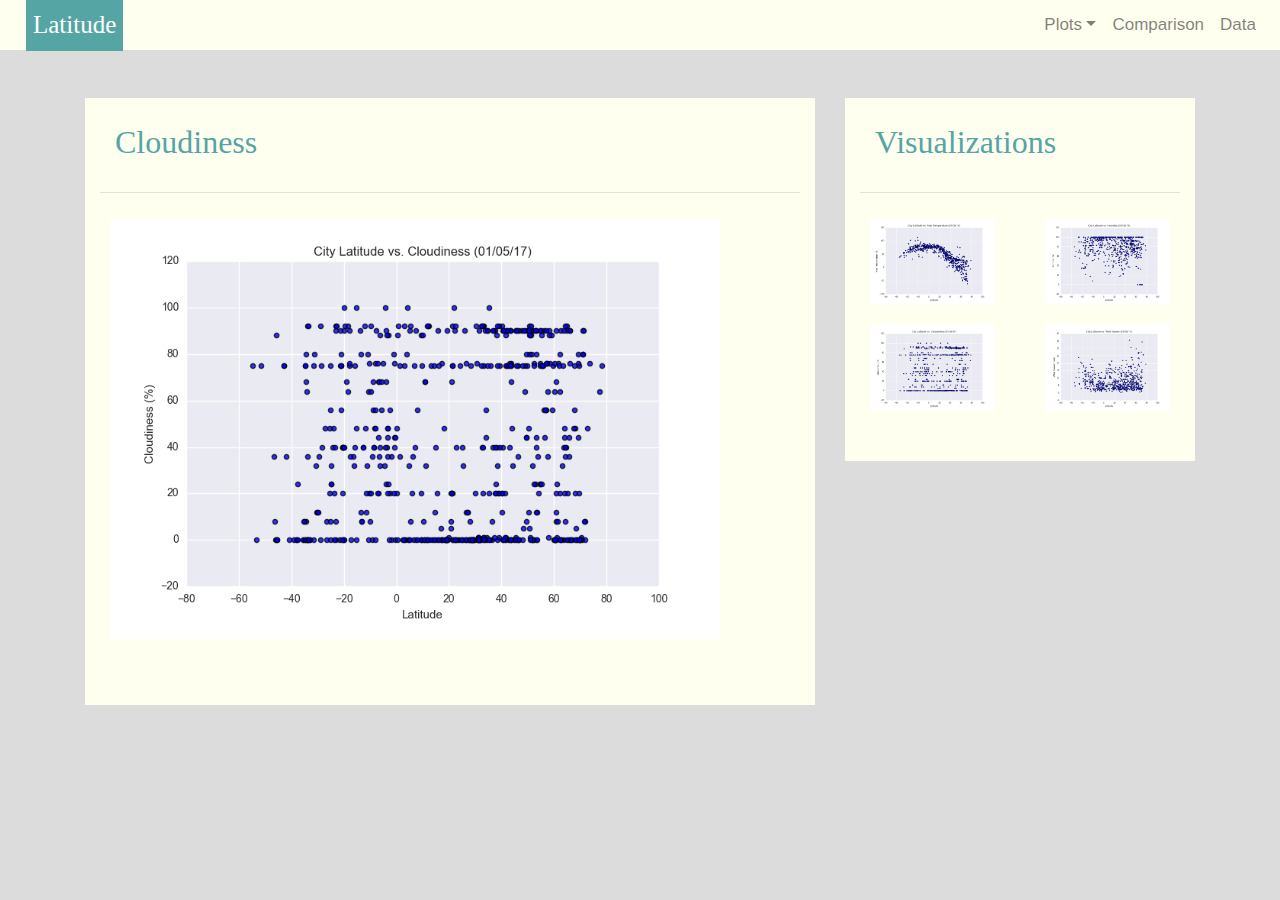
==== cloudiness.html @ 96ca67d0 "All links work, visualizations added, and added notes for remaining issues" ====
<!-- Need to fix dropdown menu and write description -->

<!DOCTYPE html>
<html lang="en">
<head>

    <meta charset="UTF-8">
    <title>Cloudiness graph</title>

    <!-- Bootstrap -->
    <link rel="stylesheet" href="https://stackpath.bootstrapcdn.com/bootstrap/4.3.1/css/bootstrap.min.css" integrity="sha384-ggOyR0iXCbMQv3Xipma34MD+dH/1fQ784/j6cY/iJTQUOhcWr7x9JvoRxT2MZw1T" crossorigin="anonymous">
    <link rel="stylesheet" href="style.css" >
</head>

<body></body>

    <!-- Start of navbar -->
    <nav class="navbar navbar-expand-lg navbar-light ">
      <a class="navbar-brand text-white" href="index.html">Latitude</a>
        <button class="navbar-toggler" type="button" data-toggle="collapse" data-target="#navbarSupportedContent" aria-controls="navbarSupportedContent" aria-expanded="false" aria-label="Toggle navigation">
          <span class="navbar-toggler-icon"></span>
        </button>

        <!-- Right side navbar components -->
        <div class="collapse navbar-collapse" id="navbarNav">
          <ul class="navbar-nav ml-auto">
            
            <li class="nav-item dropdown">
              <a href="#" class="nav-link dropdown-toggle" data-toggle="dropdown" id="navbarDropdownMenuLink" role="button" aria-haspopup="true" aria-expanded="false">Plots</a>
              <div class="dropdown-menu" aria-labelledby="navbarDropdownMenuLink">
                <a class="dropdown-item" href="max_temperature.html">Max Temperature</a>
                <a class="dropdown-item" href="humidity.html">Humidity</a>
                <a class="dropdown-item" href="cloudiness.html">Cloudiness</a>
                <a class="dropdown-item" href="windspeed.html">Wind Speed</a>
              </div>
            </li>
            <li class="nav-item">
                <a class="nav-link" href="./comparisons.html">Comparison</a>
            </li>
            <li class="nav-item">
                <a class="nav-link" href="./data.html">Data</a>
            </li>
           
          </ul>
          
        </div>
      
      </nav>
      <br>
      <br>
      <!-- Start left side content -->
      <div class="container">  
         <div class="row">
             <div class="col-md-8">
                 <div class= "col-md-12">
                     <h2>Cloudiness</h2> 
                     <hr>
                     <p class="text-justify text-muted">
                      <a href="cloudiness.html"><img src="Resources/assets/images/Fig3.png" width="90%"  alt="Latitude vs. Cloudiness" id = "description-image"></a>
                       <!-- WRITE A DESCRIPTION -->
                    </p>
                </div>
             </div> 

             <!-- Start right side content -->
            <div class = "col-md-4">
              <div class="col-md-12">
                    <h2>Visualizations</h2>
                    <hr>
                    <div class="row">
                      <div class="col-3 col-md-6">
                       <a href="max_temperature.html"><img src="Resources/assets/images/Fig1.png" width="100%"  alt="Latitude vs. Max Temperature"></a>
                      </div>

                    
                      <div class="col-3 col-md-6">
                        <a href="humidity.html"><img src="Resources/assets/images/Fig2.png" width="100%"  alt="Latitude vs. Humidity"></a>
                      </div>
                    
                      
                
                      <div class="col-3 col-md-6">
                        <a href="cloudiness.html"><img src="Resources/assets/images/Fig3.png" width="100%"  alt="Latitude vs. Cloudiness"></a>
                      </div>
                      
                      <div class="col-3 col-md-6">
                        <a href="windspeed.html"><img src="Resources/assets/images/Fig4.png" width="100%"  alt="Latitude vs. Windspeed"></a>
                      </div>
                    </div>
            </div>
          </div> 
      </div>
---- style.css ----
/* navbar styling*/
a.navbar-brand{
    margin-left: 10px;
    padding: 7px;
    background-color: rgb(85, 165, 165);
    font-family: 'Times New Roman', Times, serif;
    font-size: 25px;
}

.navbar{
    max-height: 50px;  
    font-size: 17px; 
    background-color: ivory;
}


/* header styling*/
h2{
    color: rgb(85, 165, 165);
    font-family: Georgia, 'Times New Roman', Times, serif;
    padding: 15px;
}

h3{
    color: rgb(85, 165, 165);
    font-family: Georgia, 'Times New Roman', Times, serif;
    padding: 15px;
}

/* Colors */
body {background-color: gainsboro;}

.col-md-12{
    background-color: ivory;
    padding-top: 10px;
    padding-bottom:40px;
}

/* image styling*/
img{
    padding:10px;
    border: none;
    margin: auto;
}
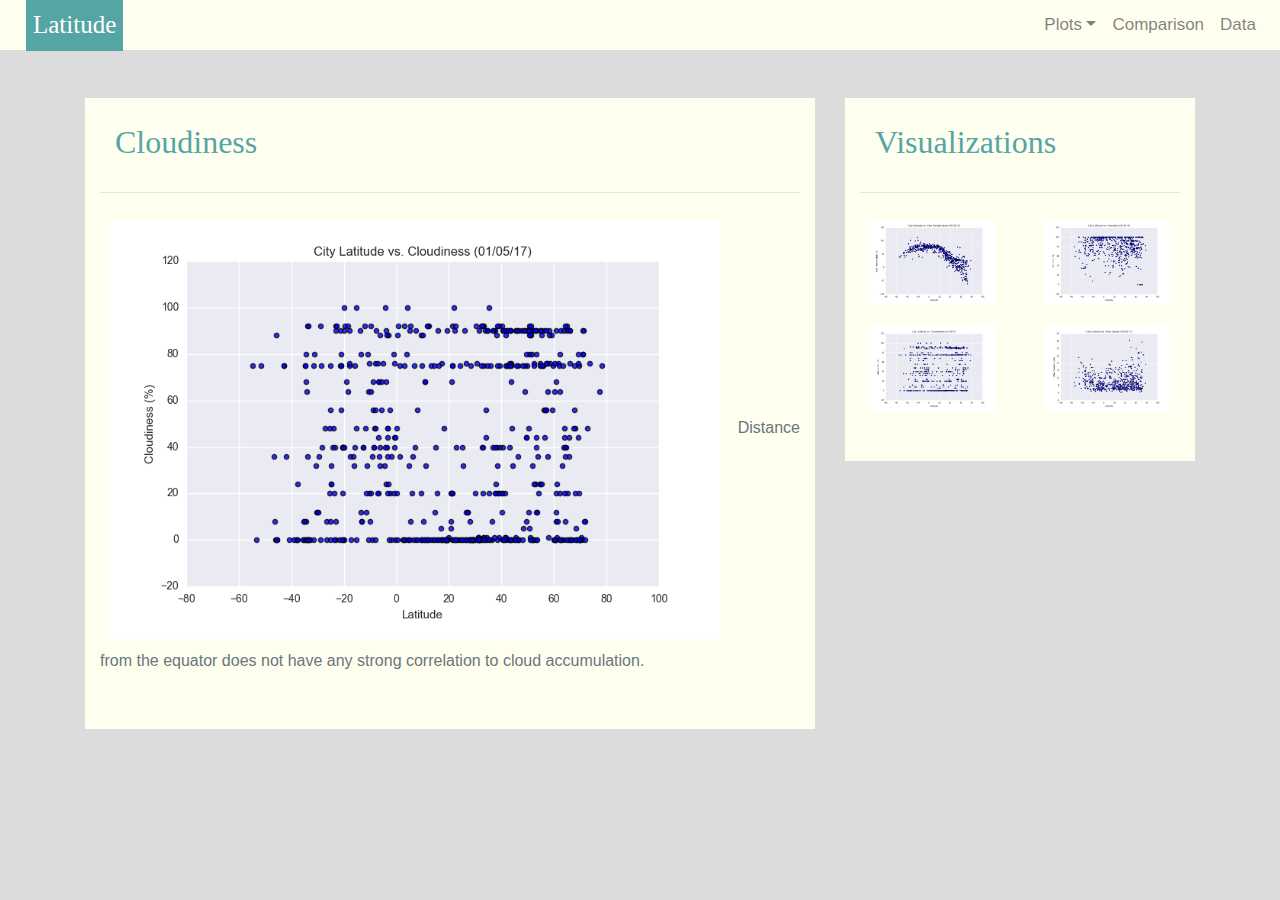
==== commit 9c0a6e23: "Adding descriptions" ====
--- a/cloudiness.html
+++ b/cloudiness.html
@@ -2,91 +2,103 @@
 
 <!DOCTYPE html>
 <html lang="en">
+
 <head>
 
-    <meta charset="UTF-8">
-    <title>Cloudiness graph</title>
+  <meta charset="UTF-8">
+  <title>Cloudiness graph</title>
 
-    <!-- Bootstrap -->
-    <link rel="stylesheet" href="https://stackpath.bootstrapcdn.com/bootstrap/4.3.1/css/bootstrap.min.css" integrity="sha384-ggOyR0iXCbMQv3Xipma34MD+dH/1fQ784/j6cY/iJTQUOhcWr7x9JvoRxT2MZw1T" crossorigin="anonymous">
-    <link rel="stylesheet" href="style.css" >
+  <!-- Bootstrap -->
+  <link rel="stylesheet" href="https://stackpath.bootstrapcdn.com/bootstrap/4.3.1/css/bootstrap.min.css"
+    integrity="sha384-ggOyR0iXCbMQv3Xipma34MD+dH/1fQ784/j6cY/iJTQUOhcWr7x9JvoRxT2MZw1T" crossorigin="anonymous">
+  <link rel="stylesheet" href="style.css">
 </head>
 
 <body></body>
 
-    <!-- Start of navbar -->
-    <nav class="navbar navbar-expand-lg navbar-light ">
-      <a class="navbar-brand text-white" href="index.html">Latitude</a>
-        <button class="navbar-toggler" type="button" data-toggle="collapse" data-target="#navbarSupportedContent" aria-controls="navbarSupportedContent" aria-expanded="false" aria-label="Toggle navigation">
-          <span class="navbar-toggler-icon"></span>
-        </button>
+<!-- Start of navbar -->
+<nav class="navbar navbar-expand-lg navbar-light ">
+  <a class="navbar-brand text-white" href="index.html">Latitude</a>
+  <button class="navbar-toggler" type="button" data-toggle="collapse" data-target="#navbarSupportedContent"
+    aria-controls="navbarSupportedContent" aria-expanded="false" aria-label="Toggle navigation">
+    <span class="navbar-toggler-icon"></span>
+  </button>
 
-        <!-- Right side navbar components -->
-        <div class="collapse navbar-collapse" id="navbarNav">
-          <ul class="navbar-nav ml-auto">
-            
-            <li class="nav-item dropdown">
-              <a href="#" class="nav-link dropdown-toggle" data-toggle="dropdown" id="navbarDropdownMenuLink" role="button" aria-haspopup="true" aria-expanded="false">Plots</a>
-              <div class="dropdown-menu" aria-labelledby="navbarDropdownMenuLink">
-                <a class="dropdown-item" href="max_temperature.html">Max Temperature</a>
-                <a class="dropdown-item" href="humidity.html">Humidity</a>
-                <a class="dropdown-item" href="cloudiness.html">Cloudiness</a>
-                <a class="dropdown-item" href="windspeed.html">Wind Speed</a>
-              </div>
-            </li>
-            <li class="nav-item">
-                <a class="nav-link" href="./comparisons.html">Comparison</a>
-            </li>
-            <li class="nav-item">
-                <a class="nav-link" href="./data.html">Data</a>
-            </li>
-           
-          </ul>
-          
+  <!-- Right side navbar components -->
+  <div class="collapse navbar-collapse" id="navbarNav">
+    <ul class="navbar-nav ml-auto">
+
+      <li class="nav-item dropdown">
+        <a href="#" class="nav-link dropdown-toggle" data-toggle="dropdown" id="navbarDropdownMenuLink" role="button"
+          aria-haspopup="true" aria-expanded="false">Plots</a>
+        <div class="dropdown-menu" aria-labelledby="navbarDropdownMenuLink">
+          <a class="dropdown-item" href="max_temperature.html">Max Temperature</a>
+          <a class="dropdown-item" href="humidity.html">Humidity</a>
+          <a class="dropdown-item" href="cloudiness.html">Cloudiness</a>
+          <a class="dropdown-item" href="windspeed.html">Wind Speed</a>
         </div>
-      
-      </nav>
-      <br>
-      <br>
-      <!-- Start left side content -->
-      <div class="container">  
-         <div class="row">
-             <div class="col-md-8">
-                 <div class= "col-md-12">
-                     <h2>Cloudiness</h2> 
-                     <hr>
-                     <p class="text-justify text-muted">
-                      <a href="cloudiness.html"><img src="Resources/assets/images/Fig3.png" width="90%"  alt="Latitude vs. Cloudiness" id = "description-image"></a>
-                       <!-- WRITE A DESCRIPTION -->
-                    </p>
-                </div>
-             </div> 
+      </li>
+      <li class="nav-item">
+        <a class="nav-link" href="./comparisons.html">Comparison</a>
+      </li>
+      <li class="nav-item">
+        <a class="nav-link" href="./data.html">Data</a>
+      </li>
 
-             <!-- Start right side content -->
-            <div class = "col-md-4">
-              <div class="col-md-12">
-                    <h2>Visualizations</h2>
-                    <hr>
-                    <div class="row">
-                      <div class="col-3 col-md-6">
-                       <a href="max_temperature.html"><img src="Resources/assets/images/Fig1.png" width="100%"  alt="Latitude vs. Max Temperature"></a>
-                      </div>
+    </ul>
 
-                    
-                      <div class="col-3 col-md-6">
-                        <a href="humidity.html"><img src="Resources/assets/images/Fig2.png" width="100%"  alt="Latitude vs. Humidity"></a>
-                      </div>
-                    
-                      
-                
-                      <div class="col-3 col-md-6">
-                        <a href="cloudiness.html"><img src="Resources/assets/images/Fig3.png" width="100%"  alt="Latitude vs. Cloudiness"></a>
-                      </div>
-                      
-                      <div class="col-3 col-md-6">
-                        <a href="windspeed.html"><img src="Resources/assets/images/Fig4.png" width="100%"  alt="Latitude vs. Windspeed"></a>
-                      </div>
-                    </div>
-            </div>
-          </div> 
+  </div>
+
+</nav>
+<br>
+<br>
+<!-- Start left side content -->
+<div class="container">
+  <div class="row">
+    <div class="col-md-8">
+      <div class="col-md-12">
+        <h2>Cloudiness</h2>
+        <hr>
+        <p class="text-justify text-muted">
+          <a href="cloudiness.html"><img src="Resources/assets/images/Fig3.png" width="90%"
+              alt="Latitude vs. Cloudiness" id="description-image"></a>
+          Distance from the equator does not have any strong correlation to cloud accumulation. 
+        </p>
       </div>
+    </div>
+
+    <!-- Start right side content -->
+    <div class="col-md-4">
+      <div class="col-md-12">
+        <h2>Visualizations</h2>
+        <hr>
+        <div class="row">
+          <div class="col-3 col-md-6">
+            <a href="max_temperature.html"><img src="Resources/assets/images/Fig1.png" width="100%"
+                alt="Latitude vs. Max Temperature"></a>
+          </div>
+
+
+          <div class="col-3 col-md-6">
+            <a href="humidity.html"><img src="Resources/assets/images/Fig2.png" width="100%"
+                alt="Latitude vs. Humidity"></a>
+          </div>
+
+
+
+          <div class="col-3 col-md-6">
+            <a href="cloudiness.html"><img src="Resources/assets/images/Fig3.png" width="100%"
+                alt="Latitude vs. Cloudiness"></a>
+          </div>
+
+          <div class="col-3 col-md-6">
+            <a href="windspeed.html"><img src="Resources/assets/images/Fig4.png" width="100%"
+                alt="Latitude vs. Windspeed"></a>
+          </div>
+        </div>
+      </div>
+    </div>
+  </div>
+  </body>
+
+</html>--- a/style.css
+++ b/style.css
@@ -1,5 +1,5 @@
 /* navbar styling*/
-a.navbar-brand{
+.navbar-brand{
     margin-left: 10px;
     padding: 7px;
     background-color: rgb(85, 165, 165);
@@ -36,7 +36,8 @@
     padding-bottom:40px;
 }
 
-/* image styling*/
+
+/* image styling */
 img{
     padding:10px;
     border: none;
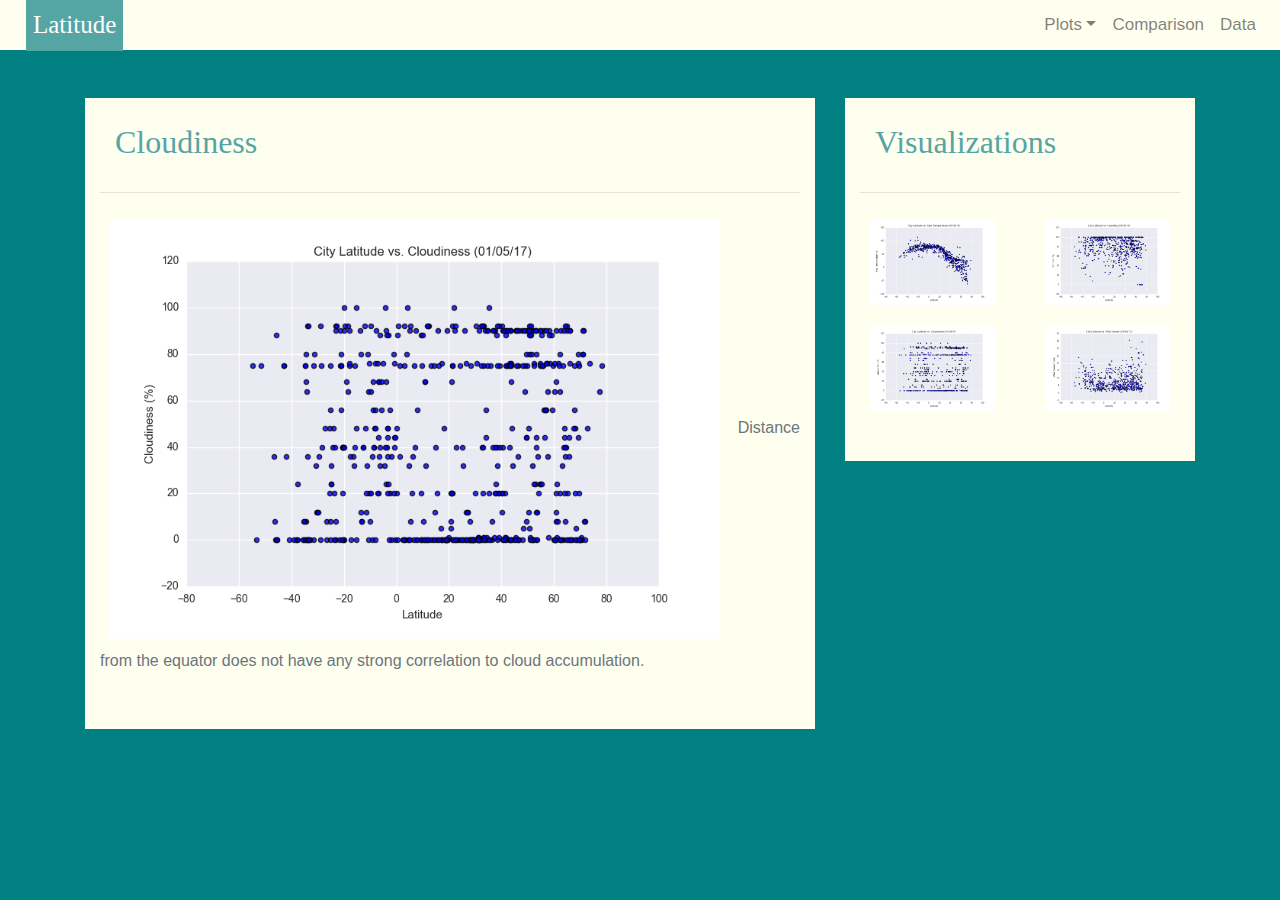
==== commit 3998db0a: "Final code" ====
--- a/cloudiness.html
+++ b/cloudiness.html
@@ -1,5 +1,3 @@
-<!-- Need to fix dropdown menu and write description -->
-
 <!DOCTYPE html>
 <html lang="en">
 
--- a/style.css
+++ b/style.css
@@ -28,7 +28,7 @@
 }
 
 /* Colors */
-body {background-color: gainsboro;}
+body {background-color: teal;}
 
 .col-md-12{
     background-color: ivory;
@@ -44,3 +44,12 @@
     margin: auto;
 }
 
+
+/* Styling in smaller screen  */
+
+@media (max-width: 500px) {
+    body {
+    background: purple;
+    
+}
+}
